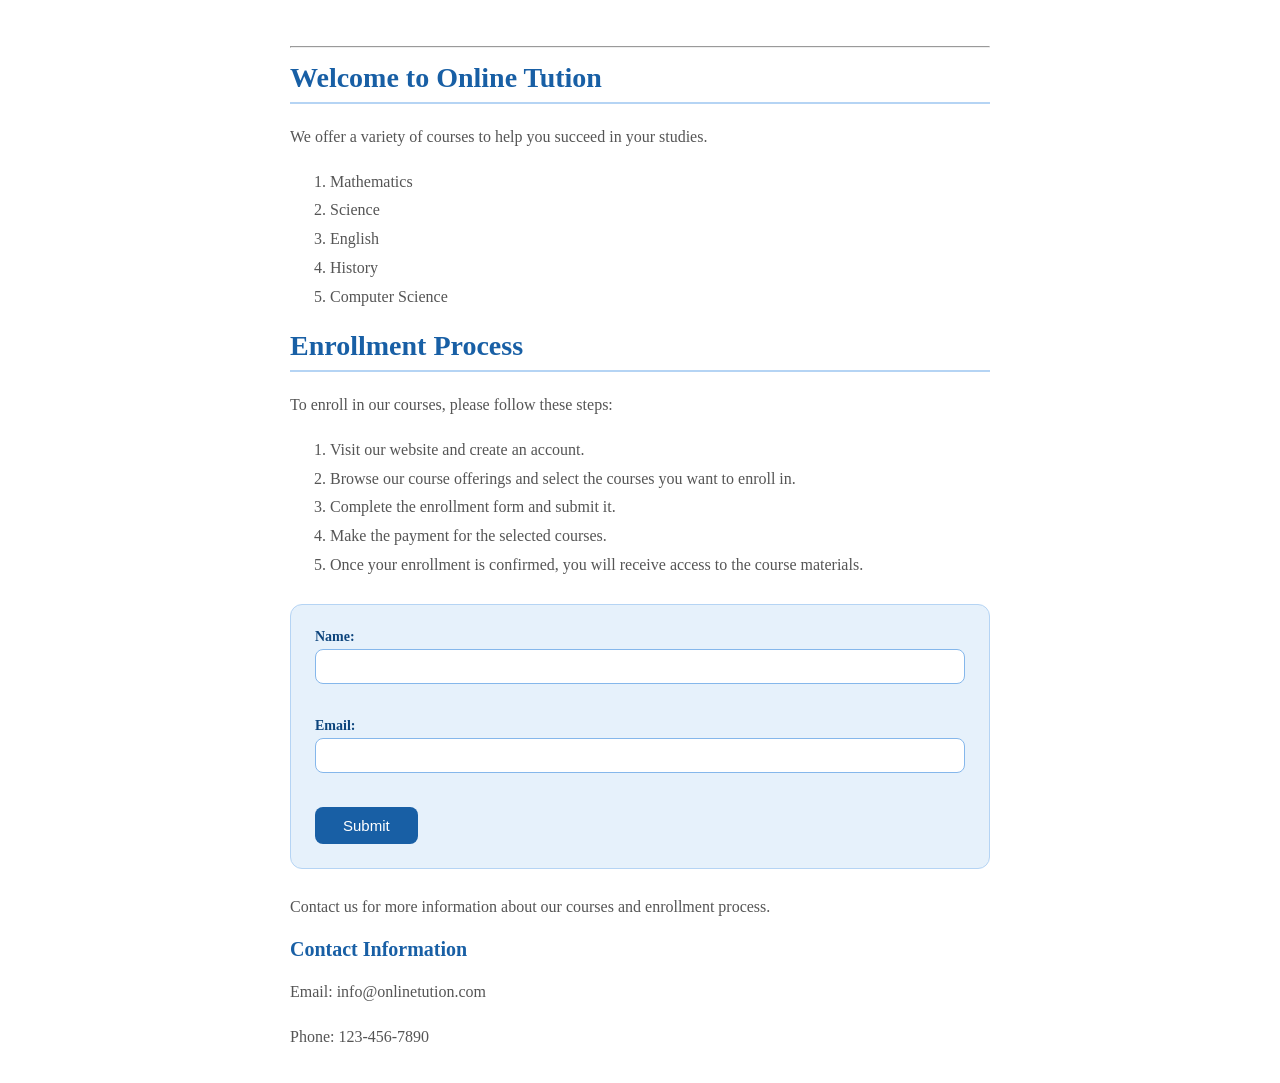
==== index.html @ c57e006b "add online tution project" ====
<head>
  <meta charset="UTF-8">
  <meta name="viewport" content="width=device-width, initial-scale=1.0">
  <title>Online Tution</title>
  <style>
    body {
      font-family: Georgia, serif;
      max-width: 700px;
      margin: 0 auto;
      padding: 2rem;
      color: #333;
    }

    h1 {
      font-size: 28px;
      color: #185FA5;
      border-bottom: 2px solid #B5D4F4;
      padding-bottom: 0.5rem;
    }

    h2 {
      font-size: 20px;
      color: #185FA5;
    }

    p, ol {
      line-height: 1.8;
      color: #555;
    }

    form {
      background: #E6F1FB;
      border-radius: 12px;
      padding: 1.5rem;
      border: 1px solid #B5D4F4;
      margin: 1.5rem 0;
    }

    label {
      font-size: 14px;
      font-weight: bold;
      color: #0C447C;
      display: block;
      margin-bottom: 4px;
    }

    input[type="text"],
    input[type="email"] {
      width: 100%;
      padding: 8px 12px;
      border: 1px solid #85B7EB;
      border-radius: 8px;
      font-size: 15px;
      margin-bottom: 1rem;
      box-sizing: border-box;
    }

    input[type="submit"] {
      background: #185FA5;
      color: white;
      border: none;
      padding: 10px 28px;
      border-radius: 8px;
      font-size: 15px;
      cursor: pointer;
    }

    input[type="submit"]:hover {
      background: #0C447C;
    }
  </style>
</head>
<body>
    <h1> <hr> Welcome to Online Tution</h1>
    <p>We offer a variety of courses to help you succeed in your studies.</p>
    <ol>
        <li>Mathematics</li>
        <li>Science</li>
        <li>English</li>
        <li>History</li>
        <li>Computer Science</li>
    </ol>
    <h1>Enrollment Process</h1>
    <p>To enroll in our courses, please follow these steps:</p>
    <ol>
        <li>Visit our website and create an account.</li>
        <li>Browse our course offerings and select the courses you want to enroll in.</li>
        <li>Complete the enrollment form and submit it.</li>
        <li>Make the payment for the selected courses.</li>
        <li>Once your enrollment is confirmed, you will receive access to the course materials.</li>
    </ol>
        <form action="/submit" method="post">
            <label for="name">Name:</label>
            <input type="text" id="name" name="name" required><br><br>
            <label for="email">Email:</label>
            <input type="email" id="email" name="email" required><br><br>
            <input type="submit" value="Submit">
        </form>
    
    <p>Contact us for more information about our courses and enrollment process.</p>
    <h2>Contact Information</h2>
    <p>Email: info@onlinetution.com</p>
    <p>Phone: 123-456-7890</p>

</body>
</html>
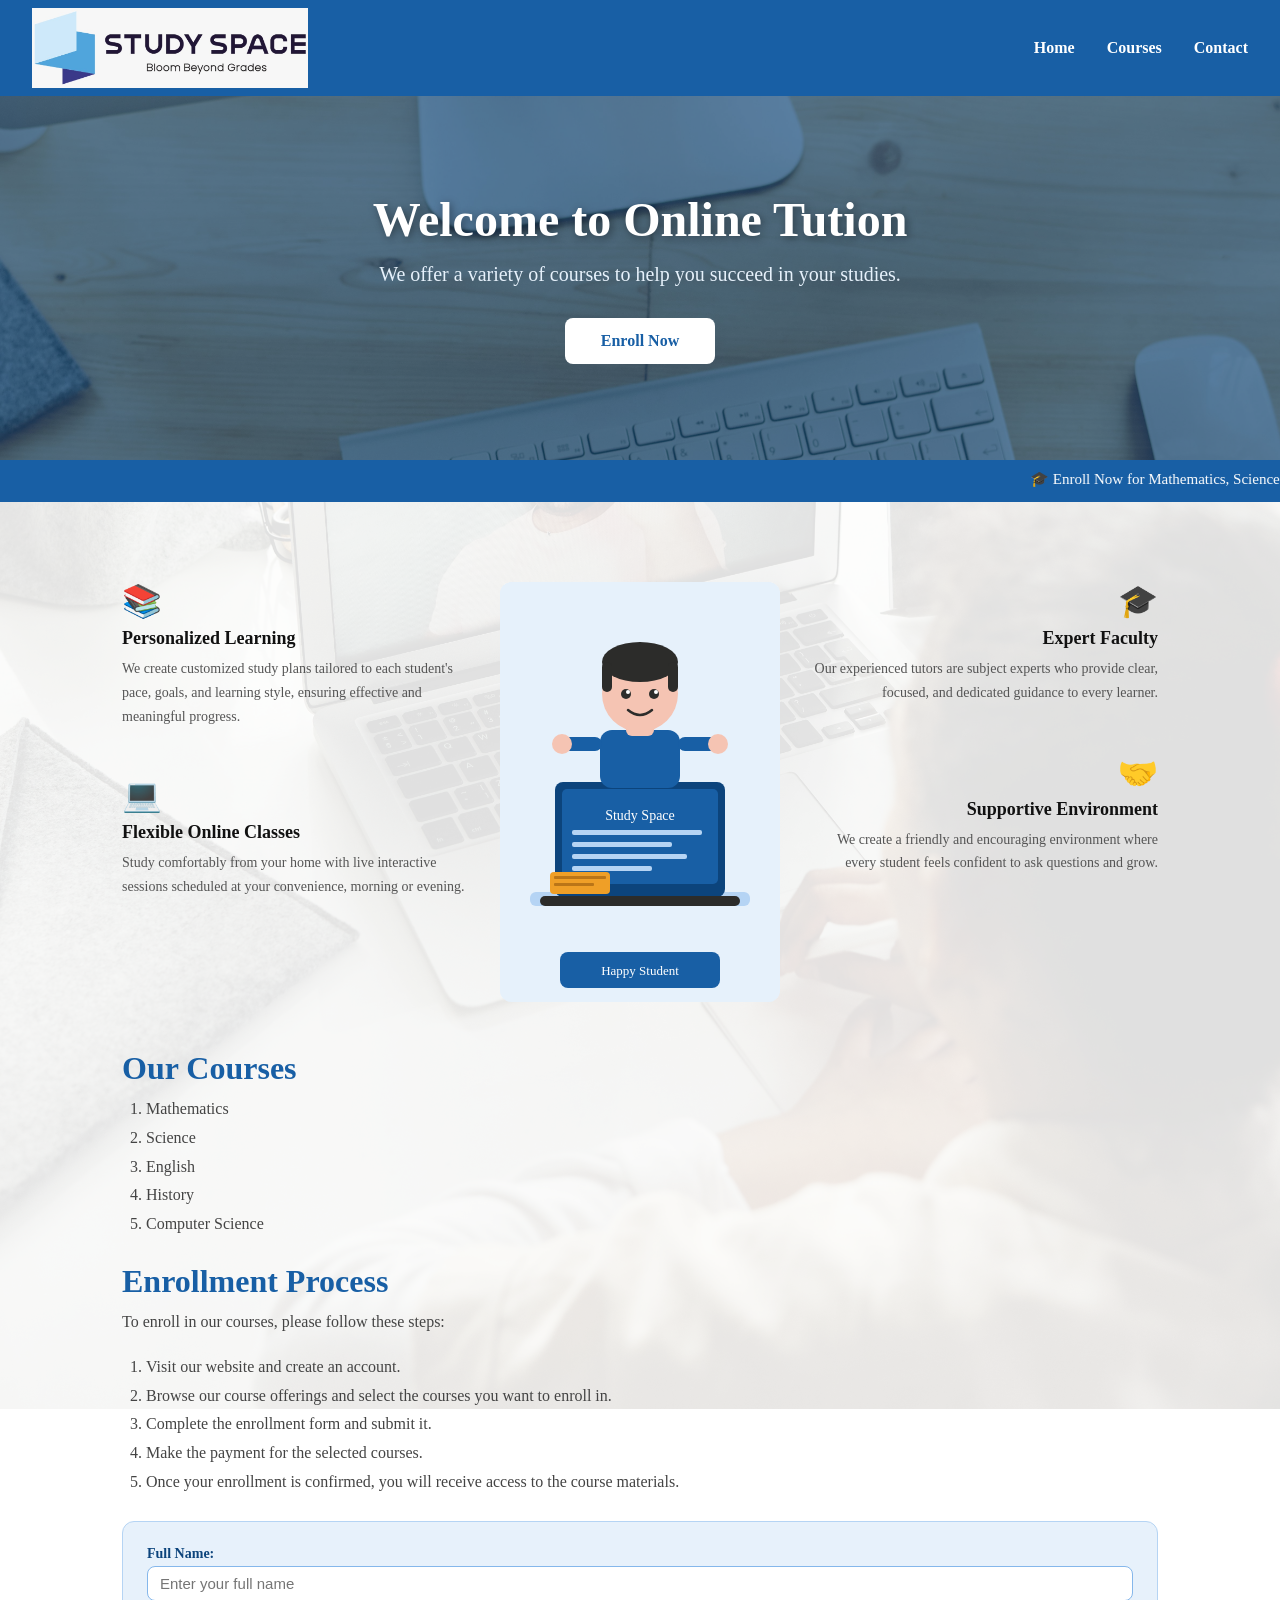
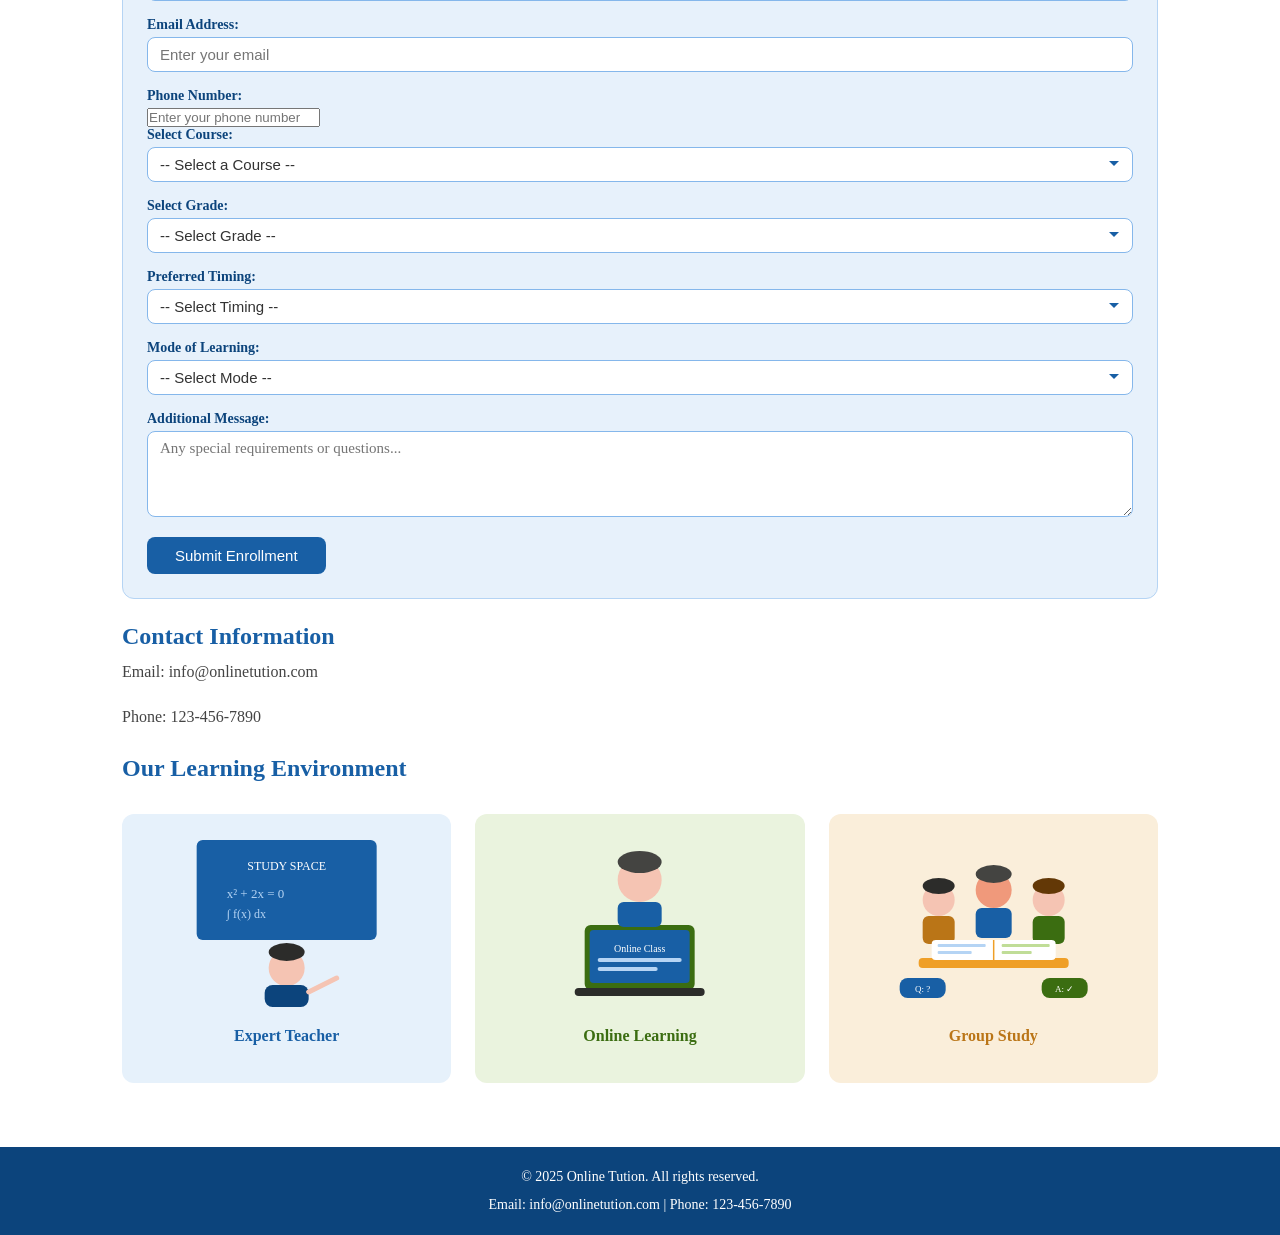
==== commit 0e3bc26d: "online tution" ====
--- a/index.html
+++ b/index.html
@@ -1,106 +1,589 @@
+<!DOCTYPE html>
+<html lang="en">
 <head>
-  <meta charset="UTF-8">
-  <meta name="viewport" content="width=device-width, initial-scale=1.0">
-  <title>Online Tution</title>
-  <style>
-    body {
-      font-family: Georgia, serif;
-      max-width: 700px;
-      margin: 0 auto;
-      padding: 2rem;
-      color: #333;
-    }
-
-    h1 {
-      font-size: 28px;
-      color: #185FA5;
-      border-bottom: 2px solid #B5D4F4;
-      padding-bottom: 0.5rem;
-    }
-
-    h2 {
-      font-size: 20px;
-      color: #185FA5;
-    }
-
-    p, ol {
-      line-height: 1.8;
-      color: #555;
-    }
-
-    form {
-      background: #E6F1FB;
-      border-radius: 12px;
-      padding: 1.5rem;
-      border: 1px solid #B5D4F4;
-      margin: 1.5rem 0;
-    }
-
-    label {
-      font-size: 14px;
-      font-weight: bold;
-      color: #0C447C;
-      display: block;
-      margin-bottom: 4px;
-    }
-
-    input[type="text"],
-    input[type="email"] {
-      width: 100%;
-      padding: 8px 12px;
-      border: 1px solid #85B7EB;
-      border-radius: 8px;
-      font-size: 15px;
-      margin-bottom: 1rem;
-      box-sizing: border-box;
-    }
-
-    input[type="submit"] {
-      background: #185FA5;
-      color: white;
-      border: none;
-      padding: 10px 28px;
-      border-radius: 8px;
-      font-size: 15px;
-      cursor: pointer;
-    }
-
-    input[type="submit"]:hover {
-      background: #0C447C;
-    }
-  </style>
+    <meta charset="UTF-8">
+    <title>Online Tution</title>
+    <style>
+        * { margin: 0; padding: 0; box-sizing: border-box; }
+
+        body {
+            font-family: Georgia, serif;
+            min-height: 100vh;
+            display: flex;
+            flex-direction: column;
+        }
+
+        /* Header */
+        header {
+            background-color: #185FA5;
+            color: white;
+            padding: 0.5rem 2rem;
+            display: flex;
+            justify-content: space-between;
+            align-items: center;
+        }
+
+        header img.logo {
+            height: 80px;
+            width: auto;
+            object-fit: contain;
+        }
+
+        nav {
+            display: flex;
+            align-items: center;
+            gap: 2rem;
+        }
+
+        nav a {
+            color: white;
+            text-decoration: none;
+            font-size: 16px;
+            font-weight: bold;
+        }
+
+        nav a:hover { text-decoration: underline; }
+
+        /* HERO SECTION */
+        .hero {
+            background-image: url('images/pexels-julia-m-cameron-4145194.jpg');
+            background-size: cover;
+            background-position: center;
+            background-repeat: no-repeat;
+            background-attachment: fixed;
+            padding: 6rem 2rem;
+            position: relative;
+            text-align: center;
+        }
+
+        .hero::before {
+            content: '';
+            position: absolute;
+            top: 0; left: 0;
+            width: 100%;
+            height: 100%;
+            background: rgba(12, 68, 124, 0.65);
+        }
+
+        .hero-content {
+            position: relative;
+            z-index: 1;
+            color: white;
+        }
+
+        .hero-content h1 {
+            font-size: 48px;
+            color: white;
+            margin-bottom: 1rem;
+            text-shadow: 2px 2px 8px rgba(0,0,0,0.4);
+        }
+
+        .hero-content p {
+            font-size: 20px;
+            color: #E6F1FB;
+            margin-bottom: 2rem;
+        }
+
+        .hero-btn {
+            background: white;
+            color: #185FA5;
+            padding: 14px 36px;
+            border-radius: 8px;
+            text-decoration: none;
+            font-weight: bold;
+            font-size: 16px;
+            display: inline-block;
+        }
+
+        .hero-btn:hover { background: #E6F1FB; }
+
+        /* Marquee */
+        .notice-bar {
+            background-color: #185FA5;
+            color: white;
+            padding: 10px 0;
+            font-size: 15px;
+        }
+
+        /* MAIN with second background image */
+        .main-wrapper {
+            flex: 1;
+            position: relative;
+            background-image: url('images/pexels-august-de-richelieu-4261786.jpg');
+            background-size: cover;
+            background-position: center;
+            background-repeat: no-repeat;
+            background-attachment: fixed;
+        }
+
+        /* white overlay so text is readable */
+        .main-wrapper::before {
+            content: '';
+            position: absolute;
+            top: 0; left: 0;
+            width: 100%;
+            height: 100%;
+            background: rgba(255, 255, 255, 0.88);
+            z-index: 0;
+        }
+
+        /* main content sits above overlay */
+        main {
+            position: relative;
+            z-index: 1;
+            padding: 2rem;
+            max-width: 1100px;
+            margin: 0 auto;
+            width: 100%;
+        }
+
+        main h1 {
+            color: #185FA5;
+            margin: 1.5rem 0 0.5rem;
+        }
+
+        main h2 {
+            color: #185FA5;
+            margin: 1.5rem 0 0.5rem;
+        }
+
+        main p, main ol {
+            line-height: 1.8;
+            color: #444;
+            margin-bottom: 1rem;
+        }
+
+        main ol { padding-left: 1.5rem; }
+
+        /* Feature section */
+        .feature-section {
+            display: grid;
+            grid-template-columns: 1fr auto 1fr;
+            gap: 2rem;
+            align-items: start;
+            margin: 3rem 0;
+        }
+
+        .center-photo {
+            width: 280px;
+            height: 420px;
+            border-radius: 12px;
+        }
+
+        .left-features,
+        .right-features {
+            display: flex;
+            flex-direction: column;
+            gap: 2rem;
+        }
+
+        .right-features { text-align: right; }
+
+        .feature-card .icon {
+            font-size: 2rem;
+            color: #185FA5;
+            margin-bottom: 0.5rem;
+        }
+
+        .feature-card h3 {
+            font-size: 18px;
+            font-weight: bold;
+            color: #111;
+            margin-bottom: 0.5rem;
+        }
+
+        .feature-card p {
+            font-size: 14px;
+            color: #555;
+            line-height: 1.7;
+        }
+
+        /* Form */
+        select {
+    width: 100%;
+    padding: 8px 12px;
+    border: 1px solid #85B7EB;
+    border-radius: 8px;
+    font-size: 15px;
+    margin-bottom: 1rem;
+    background: white;
+    color: #333;
+    cursor: pointer;
+    appearance: none;
+    background-image: url("data:image/svg+xml,%3Csvg xmlns='http://www.w3.org/2000/svg' width='12' height='12' viewBox='0 0 12 12'%3E%3Cpath fill='%23185FA5' d='M6 8L1 3h10z'/%3E%3C/svg%3E");
+    background-repeat: no-repeat;
+    background-position: right 12px center;
+}
+
+select:focus {
+    outline: none;
+    border-color: #185FA5;
+}
+
+textarea {
+    width: 100%;
+    padding: 8px 12px;
+    border: 1px solid #85B7EB;
+    border-radius: 8px;
+    font-size: 15px;
+    margin-bottom: 1rem;
+    font-family: Georgia, serif;
+    resize: vertical;
+}
+
+textarea:focus {
+    outline: none;
+    border-color: #185FA5;
+}
+
+        form {
+            background: rgba(230, 241, 251, 0.95);
+            border-radius: 12px;
+            padding: 1.5rem;
+            border: 1px solid #B5D4F4;
+            margin: 1.5rem 0;
+        }
+
+        label {
+            font-size: 14px;
+            font-weight: bold;
+            color: #0C447C;
+            display: block;
+            margin-bottom: 4px;
+        }
+
+        input[type="text"],
+        input[type="email"] {
+            width: 100%;
+            padding: 8px 12px;
+            border: 1px solid #85B7EB;
+            border-radius: 8px;
+            font-size: 15px;
+            margin-bottom: 1rem;
+            background: white;
+        }
+
+        input[type="submit"] {
+            background: #185FA5;
+            color: white;
+            border: none;
+            padding: 10px 28px;
+            border-radius: 8px;
+            font-size: 15px;
+            cursor: pointer;
+        }
+
+        input[type="submit"]:hover { background: #0C447C; }
+
+        /* 3 illustration cards */
+        .photo-gallery {
+            display: grid;
+            grid-template-columns: 1fr 1fr 1fr;
+            gap: 1.5rem;
+            margin: 2rem 0;
+        }
+
+        .photo-gallery .card {
+            border-radius: 12px;
+            padding: 1rem;
+            text-align: center;
+        }
+
+        .photo-gallery .card p {
+            font-weight: bold;
+            margin-top: 0.5rem;
+        }
+
+        /* Footer */
+        footer {
+            background-color: #0C447C;
+            color: white;
+            text-align: center;
+            padding: 1rem 2rem;
+            font-size: 14px;
+            line-height: 2;
+        }
+
+        /* Responsive */
+        @media (max-width: 768px) {
+            .hero-content h1 { font-size: 30px; }
+            .feature-section { grid-template-columns: 1fr; }
+            .center-photo { width: 100%; height: 300px; }
+            .right-features { text-align: left; }
+            .photo-gallery { grid-template-columns: 1fr; }
+        }
+    </style>
 </head>
 <body>
-    <h1> <hr> Welcome to Online Tution</h1>
-    <p>We offer a variety of courses to help you succeed in your studies.</p>
-    <ol>
-        <li>Mathematics</li>
-        <li>Science</li>
-        <li>English</li>
-        <li>History</li>
-        <li>Computer Science</li>
-    </ol>
-    <h1>Enrollment Process</h1>
-    <p>To enroll in our courses, please follow these steps:</p>
-    <ol>
-        <li>Visit our website and create an account.</li>
-        <li>Browse our course offerings and select the courses you want to enroll in.</li>
-        <li>Complete the enrollment form and submit it.</li>
-        <li>Make the payment for the selected courses.</li>
-        <li>Once your enrollment is confirmed, you will receive access to the course materials.</li>
-    </ol>
-        <form action="/submit" method="post">
-            <label for="name">Name:</label>
-            <input type="text" id="name" name="name" required><br><br>
-            <label for="email">Email:</label>
-            <input type="email" id="email" name="email" required><br><br>
-            <input type="submit" value="Submit">
-        </form>
-    
-    <p>Contact us for more information about our courses and enrollment process.</p>
-    <h2>Contact Information</h2>
-    <p>Email: info@onlinetution.com</p>
-    <p>Phone: 123-456-7890</p>
+
+    <!-- HEADER -->
+    <header>
+        <img class="logo" src="images/logo.jpeg" alt="Study Space Logo">
+        <nav>
+            <a href="#">Home</a>
+            <a href="#">Courses</a>
+            <a href="#">Contact</a>
+        </nav>
+    </header>
+
+    <!-- HERO -->
+    <div class="hero">
+        <div class="hero-content">
+            <h1>Welcome to Online Tution</h1>
+            <p>We offer a variety of courses to help you succeed in your studies.</p>
+            <a href="#" class="hero-btn">Enroll Now</a>
+        </div>
+    </div>
+
+    <!-- MARQUEE -->
+    <div class="notice-bar">
+        <marquee scrollamount="5">
+            🎓 Enroll Now for Mathematics, Science, English, History &amp; Computer Science!
+            &nbsp;&nbsp;&nbsp;|&nbsp;&nbsp;&nbsp;
+            📞 Call us: 123-456-7890
+            &nbsp;&nbsp;&nbsp;|&nbsp;&nbsp;&nbsp;
+            ✉️ info@onlinetution.com
+        </marquee>
+    </div>
+
+    <!-- MAIN WRAPPER with second background image -->
+    <div class="main-wrapper">
+        <main>
+
+            <!-- FEATURE SECTION -->
+            <div class="feature-section">
+
+                <div class="left-features">
+                    <div class="feature-card">
+                        <div class="icon">📚</div>
+                        <h3>Personalized Learning</h3>
+                        <p>We create customized study plans tailored to each
+                           student's pace, goals, and learning style, ensuring
+                           effective and meaningful progress.</p>
+                    </div>
+                    <div class="feature-card">
+                        <div class="icon">💻</div>
+                        <h3>Flexible Online Classes</h3>
+                        <p>Study comfortably from your home with live interactive
+                           sessions scheduled at your convenience, morning or
+                           evening.</p>
+                    </div>
+                </div>
+
+                <!-- CENTER SVG illustration -->
+                <div class="center-photo" style="background:#E6F1FB; border-radius:12px; display:flex; align-items:center; justify-content:center;">
+                    <svg viewBox="0 0 280 420" width="280" height="420">
+                        <rect width="280" height="420" rx="12" fill="#E6F1FB"/>
+                        <rect x="30" y="310" width="220" height="14" rx="6" fill="#B5D4F4"/>
+                        <rect x="55" y="200" width="170" height="115" rx="8" fill="#0C447C"/>
+                        <rect x="62" y="207" width="156" height="95" rx="5" fill="#185FA5"/>
+                        <text x="140" y="238" text-anchor="middle" font-size="14" fill="white" font-family="Georgia">Study Space</text>
+                        <rect x="72" y="248" width="130" height="5" rx="2" fill="#B5D4F4"/>
+                        <rect x="72" y="260" width="100" height="5" rx="2" fill="#B5D4F4"/>
+                        <rect x="72" y="272" width="115" height="5" rx="2" fill="#B5D4F4"/>
+                        <rect x="72" y="284" width="80" height="5" rx="2" fill="#B5D4F4"/>
+                        <rect x="40" y="314" width="200" height="10" rx="5" fill="#2C2C2A"/>
+                        <rect x="50" y="290" width="60" height="22" rx="4" fill="#EF9F27"/>
+                        <rect x="54" y="294" width="52" height="3" rx="1" fill="#BA7517"/>
+                        <rect x="54" y="301" width="40" height="3" rx="1" fill="#BA7517"/>
+                        <rect x="100" y="148" width="80" height="58" rx="12" fill="#185FA5"/>
+                        <rect x="126" y="138" width="28" height="16" rx="6" fill="#F5C4B3"/>
+                        <circle cx="140" cy="112" r="38" fill="#F5C4B3"/>
+                        <ellipse cx="140" cy="80" rx="38" ry="20" fill="#2C2C2A"/>
+                        <rect x="102" y="80" width="10" height="30" rx="5" fill="#2C2C2A"/>
+                        <rect x="168" y="80" width="10" height="30" rx="5" fill="#2C2C2A"/>
+                        <circle cx="126" cy="112" r="5" fill="#2C2C2A"/>
+                        <circle cx="154" cy="112" r="5" fill="#2C2C2A"/>
+                        <circle cx="128" cy="110" r="2" fill="white"/>
+                        <circle cx="156" cy="110" r="2" fill="white"/>
+                        <path d="M128 128 Q140 138 152 128" stroke="#2C2C2A" stroke-width="2.5" fill="none" stroke-linecap="round"/>
+                        <rect x="60" y="155" width="42" height="14" rx="7" fill="#185FA5"/>
+                        <rect x="178" y="155" width="42" height="14" rx="7" fill="#185FA5"/>
+                        <circle cx="62" cy="162" r="10" fill="#F5C4B3"/>
+                        <circle cx="218" cy="162" r="10" fill="#F5C4B3"/>
+                        <rect x="60" y="370" width="160" height="36" rx="8" fill="#185FA5"/>
+                        <text x="140" y="393" text-anchor="middle" font-size="13" fill="white" font-family="Georgia">Happy Student</text>
+                    </svg>
+                </div>
+
+                <div class="right-features">
+                    <div class="feature-card">
+                        <div class="icon">🎓</div>
+                        <h3>Expert Faculty</h3>
+                        <p>Our experienced tutors are subject experts who provide
+                           clear, focused, and dedicated guidance to every learner.</p>
+                    </div>
+                    <div class="feature-card">
+                        <div class="icon">🤝</div>
+                        <h3>Supportive Environment</h3>
+                        <p>We create a friendly and encouraging environment where
+                           every student feels confident to ask questions and grow.</p>
+                    </div>
+                </div>
+
+            </div>
+
+            <!-- COURSES -->
+            <h1>Our Courses</h1>
+            <ol>
+                <li>Mathematics</li>
+                <li>Science</li>
+                <li>English</li>
+                <li>History</li>
+                <li>Computer Science</li>
+            </ol>
+
+            <!-- ENROLLMENT -->
+            <h1>Enrollment Process</h1>
+            <p>To enroll in our courses, please follow these steps:</p>
+            <ol>
+                <li>Visit our website and create an account.</li>
+                <li>Browse our course offerings and select the courses you want to enroll in.</li>
+                <li>Complete the enrollment form and submit it.</li>
+                <li>Make the payment for the selected courses.</li>
+                <li>Once your enrollment is confirmed, you will receive access to the course materials.</li>
+            </ol>
+
+            <!-- FORM -->
+            <form action="/submit" method="post">
+
+    <!-- Name -->
+    <label for="name">Full Name:</label>
+    <input type="text" id="name" name="name" placeholder="Enter your full name" required>
+
+    <!-- Email -->
+    <label for="email">Email Address:</label>
+    <input type="email" id="email" name="email" placeholder="Enter your email" required>
+
+    <!-- Phone -->
+    <label for="phone">Phone Number:</label>
+    <input type="tel" id="phone" name="phone" placeholder="Enter your phone number" required>
+
+    <!-- Course dropdown -->
+    <label for="course">Select Course:</label>
+    <select id="course" name="course" required>
+        <option value="">-- Select a Course --</option>
+        <option value="maths">Mathematics</option>
+        <option value="science">Science</option>
+        <option value="english">English</option>
+        <option value="history">History</option>
+        <option value="cs">Computer Science</option>
+    </select>
+
+    <!-- Grade dropdown -->
+    <label for="grade">Select Grade:</label>
+    <select id="grade" name="grade" required>
+        <option value="">-- Select Grade --</option>
+        <option value="grade1">Grade 1 - 3</option>
+        <option value="grade2">Grade 4 - 6</option>
+        <option value="grade3">Grade 7 - 9</option>
+        <option value="grade4">Grade 10 - 12</option>
+        <option value="college">College Level</option>
+    </select>
+
+    <!-- Timing dropdown -->
+    <label for="timing">Preferred Timing:</label>
+    <select id="timing" name="timing" required>
+        <option value="">-- Select Timing --</option>
+        <option value="morning">Morning (8am - 12pm)</option>
+        <option value="afternoon">Afternoon (12pm - 4pm)</option>
+        <option value="evening">Evening (4pm - 8pm)</option>
+        <option value="weekend">Weekends Only</option>
+    </select>
+
+    <!-- Mode dropdown -->
+    <label for="mode">Mode of Learning:</label>
+    <select id="mode" name="mode" required>
+        <option value="">-- Select Mode --</option>
+        <option value="online">Online</option>
+        <option value="offline">Offline</option>
+        <option value="hybrid">Hybrid</option>
+    </select>
+
+    <!-- Message -->
+    <label for="message">Additional Message:</label>
+    <textarea id="message" name="message" rows="4" 
+              placeholder="Any special requirements or questions..."></textarea>
+
+    <input type="submit" value="Submit Enrollment">
+
+</form>
+
+            <!-- CONTACT -->
+            <h2>Contact Information</h2>
+            <p>Email: info@onlinetution.com</p>
+            <p>Phone: 123-456-7890</p>
+
+            <!-- 3 ILLUSTRATION CARDS -->
+            <h2>Our Learning Environment</h2>
+            <div class="photo-gallery">
+
+                <div class="card" style="background:#E6F1FB;">
+                    <svg viewBox="0 0 200 180" width="100%" height="180">
+                        <rect x="10" y="10" width="180" height="100" rx="6" fill="#185FA5"/>
+                        <text x="100" y="40" text-anchor="middle" font-size="12" fill="white" font-family="Georgia">STUDY SPACE</text>
+                        <text x="40" y="68" font-size="13" fill="#B5D4F4" font-family="Georgia">x² + 2x = 0</text>
+                        <text x="40" y="88" font-size="12" fill="#B5D4F4" font-family="Georgia">∫ f(x) dx</text>
+                        <circle cx="100" cy="138" r="18" fill="#F5C4B3"/>
+                        <ellipse cx="100" cy="122" rx="18" ry="9" fill="#2C2C2A"/>
+                        <rect x="78" y="155" width="44" height="22" rx="8" fill="#0C447C"/>
+                        <line x1="122" y1="162" x2="150" y2="148" stroke="#F5C4B3" stroke-width="5" stroke-linecap="round"/>
+                    </svg>
+                    <p style="color:#185FA5;">Expert Teacher</p>
+                </div>
+
+                <div class="card" style="background:#EAF3DE;">
+                    <svg viewBox="0 0 200 180" width="100%" height="180">
+                        <circle cx="100" cy="50" r="22" fill="#F5C4B3"/>
+                        <ellipse cx="100" cy="32" rx="22" ry="11" fill="#444441"/>
+                        <rect x="45" y="95" width="110" height="65" rx="6" fill="#3B6D11"/>
+                        <rect x="50" y="100" width="100" height="53" rx="4" fill="#185FA5"/>
+                        <text x="100" y="122" text-anchor="middle" font-size="10" fill="white" font-family="Georgia">Online Class</text>
+                        <rect x="58" y="128" width="84" height="4" rx="2" fill="#B5D4F4"/>
+                        <rect x="58" y="137" width="60" height="4" rx="2" fill="#B5D4F4"/>
+                        <rect x="35" y="158" width="130" height="8" rx="4" fill="#2C2C2A"/>
+                        <rect x="78" y="72" width="44" height="25" rx="6" fill="#185FA5"/>
+                    </svg>
+                    <p style="color:#3B6D11;">Online Learning</p>
+                </div>
+
+                <div class="card" style="background:#FAEEDA;">
+                    <svg viewBox="0 0 200 180" width="100%" height="180">
+                        <circle cx="45" cy="70" r="16" fill="#F5C4B3"/>
+                        <ellipse cx="45" cy="56" rx="16" ry="8" fill="#2C2C2A"/>
+                        <rect x="29" y="86" width="32" height="28" rx="6" fill="#BA7517"/>
+                        <circle cx="100" cy="60" r="18" fill="#F0997B"/>
+                        <ellipse cx="100" cy="44" rx="18" ry="9" fill="#444441"/>
+                        <rect x="82" y="78" width="36" height="30" rx="6" fill="#185FA5"/>
+                        <circle cx="155" cy="70" r="16" fill="#F5C4B3"/>
+                        <ellipse cx="155" cy="56" rx="16" ry="8" fill="#633806"/>
+                        <rect x="139" y="86" width="32" height="28" rx="6" fill="#3B6D11"/>
+                        <rect x="25" y="128" width="150" height="10" rx="4" fill="#EF9F27"/>
+                        <rect x="38" y="110" width="124" height="20" rx="4" fill="white"/>
+                        <line x1="100" y1="110" x2="100" y2="130" stroke="#EF9F27" stroke-width="1.5"/>
+                        <rect x="44" y="114" width="48" height="3" rx="1" fill="#B5D4F4"/>
+                        <rect x="44" y="121" width="34" height="3" rx="1" fill="#B5D4F4"/>
+                        <rect x="108" y="114" width="48" height="3" rx="1" fill="#C0DD97"/>
+                        <rect x="108" y="121" width="30" height="3" rx="1" fill="#C0DD97"/>
+                        <rect x="148" y="148" width="46" height="20" rx="8" fill="#3B6D11"/>
+                        <text x="171" y="162" text-anchor="middle" font-size="9" fill="white" font-family="Georgia">A: ✓</text>
+                        <rect x="6" y="148" width="46" height="20" rx="8" fill="#185FA5"/>
+                        <text x="29" y="162" text-anchor="middle" font-size="9" fill="white" font-family="Georgia">Q: ?</text>
+                    </svg>
+                    <p style="color:#BA7517;">Group Study</p>
+                </div>
+
+            </div>
+
+        </main>
+    </div>
+    <!-- END MAIN WRAPPER -->
+
+    <!-- FOOTER -->
+    <footer>
+        <p>© 2025 Online Tution. All rights reserved.</p>
+        <p>Email: info@onlinetution.com | Phone: 123-456-7890</p>
+    </footer>
 
 </body>
-</html>
+</html>
